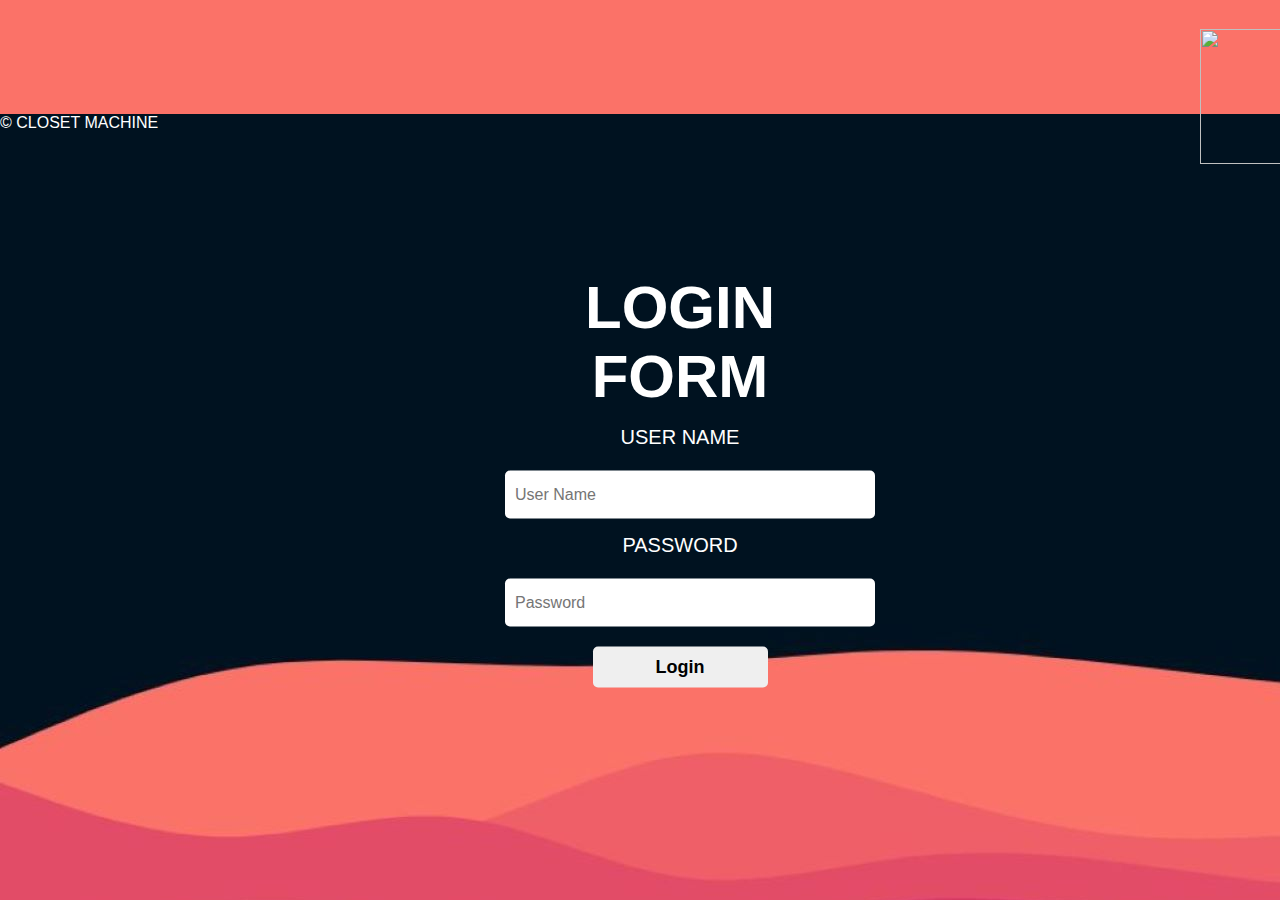
==== index.html @ e809754e "Current Webiste." ====
<!-- Youtube vidoe used : https://www.youtube.com/watch?v=gyXSKhjZfgU -->
<!DOCTYPE html>
<html>
<head>
    <title> Login Form </title>
    <link rel="stylesheet" type="text/css" href="./style.css">
</head>
<header class="paddingleft">
    <img src="vendingbggone.jpg" width="125" height="135" >
</header>
<body>
    <div class="login-form">
        <h2>Login Form</h2>
        <form action="#" method="post">
            <p>User Name</p>
            <input type="text" name="user" placeholder="User Name">
            <p>Password</p>
            <input type="password" name="password" placeholder="Password">
            <button type="submit">Login</button>
        </form>
    </div>
</body>
<footer>
    &copy; CLOSET MACHINE
</footer>
</html>
---- style.css ----
/* Yotube vidoe used:https://www.youtube.com/watch?v=gyXSKhjZfgU */
* {
    padding: 0;
    margin: 0;
    font-family: sans-serif;
}

body {
    background-image: url('waves1.jpg') ;
    background-repeat: no-repeat;
    /* background-size: contain; */
}
footer{
 color: white;
}
header{
    color: black;
    background-color: #FB7268;
    padding-top: 1.8em;
    padding-bottom: 1.8em;
    width: 100%;
    height: 3.5em;
}
.paddingleft {
    padding-left: 75em;
}
.login-form {
    width: 350px;
    top: 50%;
    left: 50%;
    transform: translate(-50%,-50%);
    position: absolute;
    color: #fff;
}

.login-form{
    font-size: 40px;
    text-align: center;
    text-transform: uppercase;
    margin: 40px;
}

.login-form p {
    font-size: 20px;
    margin: 15px 0;
}

.login-form input {
    font-size: 16px;
    width: 100%;
    padding: 15px 10px;
    border: 0;
    outline: none;
    border-radius: 5px;
}

.login-form button{
    font-size: 18px;
    font-weight: bold;
    margin: 20px 0 ;
    padding: 10px 15px;
    width: 50%;
    border-radius: 5px;
    border: 0;
}

.body-inventory {
    margin-top: 30px;
    display: flex;
    flex-direction: column;
    align-items: center;
}
.body-inventory .title-bar {
    background-color: white;
    width: 100%;
    height: 100px;
    display: flex;
    align-items: center;
    justify-content: center;
}
.body-inventory .title-bar .title-string {
    font-size: 50px;
    font-family: 'Gill Sans', sans-serif;
    color: black;
}
.body-inventory .form-log {
    margin-top: 50px;
    background-color: white;
    width: 350px;
    height: 300px;
    display: flex;
    flex-direction: column;
    align-items: center;
    justify-content: space-evenly;
}
.body-inventory .form-log .header {
    font-size: 27px;
    font-family: 'Gill Sans', sans-serif;
}
.body-inventory .form-log .idErr {
    background-color: red;
    width: 270px;
    height: 30px;
    display: flex;
    align-items: center;
    justify-content: center;
}
.body-inventory .form-log .idErr .idErr-msg {
    color: white;
    font-family: 'Gill Sans', sans-serif;
}
.body-inventory .form-log .input .idNum .idNum-header {
    font-size: 17px;
    font-family: 'Gill Sans', sans-serif;
}
.body-inventory .form-log .input .idNum .idNum-input {
    width: 250px;
    height: 30px;
}
.body-inventory .form-log .acc-info .acc-info-btn {
    width: 180px;
    height: 45px;
    font-size: 20px;
    background-color: green;
    border-radius: 1.25rem;
    font-family: 'Gill Sans', sans-serif;
}
.body-inventory .info {
    margin-top: 15px;
    width: 550px;
    height: 200px;
    display: flex;
    align-items: center;
    justify-content: space-evenly;
    background-color: white;
    border-color: white;
    border-radius: 1.25rem;
    border-width: 1px;
}
.body-inventory .info .info-msg {
    width: 300px;
}
.body-inventory .info .info-msg .info-msg-text {
    color: black;
    font-family: 'Gill Sans', sans-serif;
    font-size: 20px;
}
.body-inventory .info .info-btns-container {
    color: black;
    display: flex;
    flex-direction: column;
    align-items: center;
    justify-content: space-evenly;
    height: 200px;
}
.body-inventory .info .info-btns-container .info-btn {
    cursor: pointer;
    width: 100px;
    border-radius: .5rem;
    background: black;
    color: white;
    border: 0;
    font-family: 'Gill Sans', sans-serif;
    font-size: 1rem;
    font-weight: 600;
    text-align: center;
    letter-spacing: 2px;
    transition: all 0.375s;
    margin-left: auto;
    margin-right: auto;
    text-decoration: none;
}
.body-inventory .form {
    margin-top: 50px;
    margin-bottom: 20px;
    border-radius: 1.25rem;
    background-color: white;
    width: 550px;
    height: 600px;
    display: flex;
    flex-direction: column;
    align-items: center;
    justify-content: space-evenly;
}
.body-inventory .form .header-inventory {
    color: black;
    font-size: 27px;
    font-family: 'Gill Sans', sans-serif;
}
.body-inventory .form .idErr {
    position: relative;
    border-radius: .5rem;
    background-color: red;
    width: 270px;
    height: 30px;
    display: flex;
    align-items: center;
    justify-content: center;
}
.body-inventory .form .idErr .idErr-msg {
    color: black;
    font-family: 'Gill Sans', sans-serif;
}
.body-inventory .form .input .input-field .header {
    color: black;
    font-size: 17px;
    font-family: 'Gill Sans', sans-serif;
}
.body-inventory .form .input .input-field .input {
    width: 250px;
    height: 25px;
}
.body-inventory .form .update-acc .update-acc-btn {
    cursor: pointer;
    width: 100px;
    border-radius: .5rem;
    background: black;
    color: white;
    border: 0;
    font-family: 'Gill Sans', sans-serif;
    font-size: 1rem;
    font-weight: 600;
    text-align: center;
    letter-spacing: 2px;
    transition: all 0.375s;
    margin-left: auto;
    margin-right: auto;
}
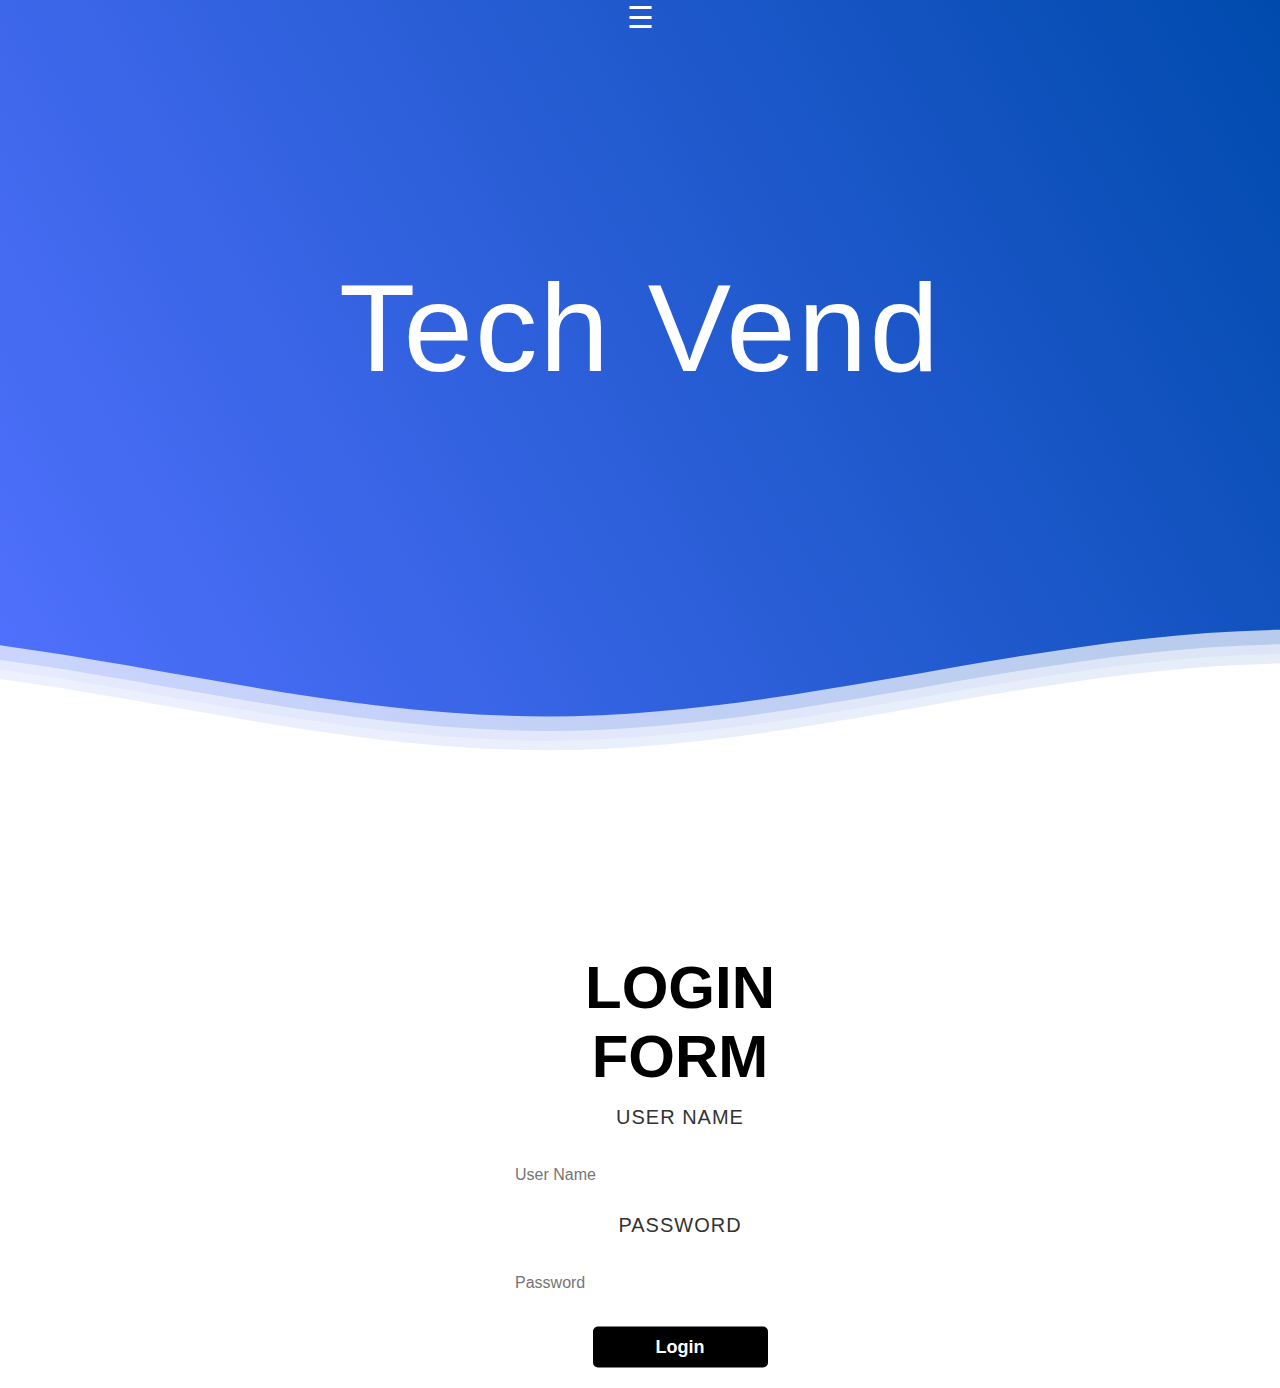
==== commit bf7fc901: "Add files via upload" ====
--- a/index.html
+++ b/index.html
@@ -1,26 +1,93 @@
-<!-- Youtube vidoe used : https://www.youtube.com/watch?v=gyXSKhjZfgU -->
-<!DOCTYPE html>
-<html>
-<head>
-    <title> Login Form </title>
-    <link rel="stylesheet" type="text/css" href="./style.css">
-</head>
-<header class="paddingleft">
-    <img src="vendingbggone.jpg" width="125" height="135" >
-</header>
-<body>
-    <div class="login-form">
-        <h2>Login Form</h2>
-        <form action="#" method="post">
-            <p>User Name</p>
-            <input type="text" name="user" placeholder="User Name">
-            <p>Password</p>
-            <input type="password" name="password" placeholder="Password">
-            <button type="submit">Login</button>
-        </form>
-    </div>
-</body>
-<footer>
-    &copy; CLOSET MACHINE
-</footer>
-</html>
+<!DOCTYPE html>
+<html>
+<head>
+  <title>Home Page</title>
+<meta name="viewport" content="width=device-width, initial-scale=1">
+<link rel="icon" href="https://i.ibb.co/mvPwcjk/Untitled-design-removebg-preview-1.png">
+<link rel="stylesheet" href="style.css">
+
+</head>
+<body>
+ 
+<!-- <div id="myNav" class="overlay">
+  <a href="javascript:void(0)" class="closebtn" onclick="closeNav()">&times;</a>
+  <div class="overlay-content">
+    <a href="index.html">Home</a>
+    <a href="updatedaboutme.html">About Me</a>
+
+    <a href="contactmepage.html">Contact Me</a>
+    <a href="projectspage.html">Projects</a>
+  </div>
+</div> -->
+ 
+<script>
+function openNav() {
+  document.getElementById("myNav").style.width = "100%";
+}
+ 
+function closeNav() {
+  document.getElementById("myNav").style.width = "0%";
+}
+ 
+</script>
+<div class="header">
+ 
+      <span style="font-size:30px;cursor:pointer" onclick="openNav()">&#9776; </span>
+    <div class="inner-header flex">
+      <h1 style="font-size:125px;">Tech Vend </h1>
+    </div>
+   
+    <!--Waves Container-->
+    <div>
+      <svg class="waves" xmlns="http://www.w3.org/2000/svg" xmlns:xlink="http://www.w3.org/1999/xlink" viewBox="0 24 150 28" preserveAspectRatio="none" shape-rendering="auto">
+        <defs>
+          <path id="gentle-wave" d="M-160 44c30 0 58-18 88-18s 58 18 88 18 58-18 88-18 58 18 88 18 v44h-352z" />
+        </defs>
+        <g class="parallax">
+          <use xlink:href="#gentle-wave" x="48" y="0" fill="rgba(255,255,255,0.7" />
+          <use xlink:href="#gentle-wave" x="48" y="3" fill="rgba(255,255,255,0.5)" />
+          <use xlink:href="#gentle-wave" x="48" y="5" fill="rgba(255,255,255,0.3)" />
+          <use xlink:href="#gentle-wave" x="48" y="7" fill="#fff" />
+        </g>
+      </svg>
+    </div>
+   
+    </div>
+    <div class="login-form">
+      <h2>Login Form</h2>
+      <form action="#" method="post">
+          <p>User Name</p>
+          <input type="text" name="user" placeholder="User Name">
+          <p>Password</p>
+          <input type="password" name="password" placeholder="Password">
+          <button type="submit">Login</button>
+      </form>
+    </div>
+   
+    <div class="content flex">
+     
+    </div> 
+            
+    <button onclick="topFunction()" id="myBtn" title="Go to top">Top</button>
+ 
+     
+     <svg width="100%" height="100%" id="svg" viewBox="0 0 1440 500" xmlns="http://www.w3.org/2000/svg" class="transition duration-300 ease-in-out delay-150">
+    <defs>
+      <linearGradient id="gradient" x1="0%" y1="50%" x2="100%" y2="50%"><stop offset="5%" stop-color="#5521ff88">
+
+      </stop>
+      <stop offset="95%" stop-color="#004aad88">
+
+      </stop></linearGradient>
+    </defs>
+
+    <defs>
+      <linearGradient id="gradient" x1="0%" y1="50%" x2="100%" y2="50%"><stop offset="5%" stop-color="#5521ffff"></stop><stop offset="95%" stop-color="#004aadff">
+
+      </stop>
+    </linearGradient>
+  </defs>
+  
+</svg>
+</body>
+</html>
--- a/style.css
+++ b/style.css
@@ -1,228 +1,525 @@
-/* Yotube vidoe used:https://www.youtube.com/watch?v=gyXSKhjZfgU */
 * {
-    padding: 0;
-    margin: 0;
-    font-family: sans-serif;
+  padding: 0;
+  margin: 0;
+  font-family: sans-serif;
 }
 
 body {
-    background-image: url('waves1.jpg') ;
-    background-repeat: no-repeat;
-    /* background-size: contain; */
-}
-footer{
- color: white;
-}
+  font-family: 'Lato', sans-serif;
+}
+ 
+.overlay {
+  height: 100%;
+  width: 0;
+  position: fixed;
+  z-index: 1;
+  top: 0;
+  left: 0;
+  background-color: rgb(0, 0, 0);
+  background-color: rgba(0, 0, 0, 0.9);
+  overflow-x: hidden;
+  transition: 0.5s;
+}
+
+.login-form {
+  width: 350px;
+  top: 50%;
+  left: 50%;
+  transform: translate(-50%,-50%);
+  position: absolute;
+  color: #000;
+  padding-top: 34em;
+  border-radius: 5em;
+}
+
+.login-form{
+  font-size: 40px;
+  text-align: center;
+  text-transform: uppercase;
+  margin: 40px;
+}
+
+.login-form p {
+  font-size: 20px;
+  margin: 15px 0;
+}
+
+.login-form input {
+  font-size: 16px;
+  width: 100%;
+  padding: 15px 10px;
+  border: 0;
+  outline: none;
+  border-radius: 5px;
+  color: #000;
+}
+
+.login-form button{
+  font-size: 18px;
+  font-weight: bold;
+  margin: 20px 0 ;
+  padding: 10px 15px;
+  width: 50%;
+  border-radius: 5px;
+  border: 0;
+}
+
+.overlay-content {
+  position: relative;
+  top: 25%;
+  width: 100%;
+  text-align: center;
+  margin-top: 30px;
+}
+ 
+.overlay a {
+  padding: 8px;
+  text-decoration: none;
+  font-size: 36px;
+  color: #f5fdff;
+  display: block;
+  transition: 0.3s;
+}
+
+.body-inventory {
+  margin-top: 30px;
+  display: flex;
+  flex-direction: column;
+  align-items: center;
+}
+.body-inventory .title-bar {
+  background-color: white;
+  width: 100%;
+  height: 100px;
+  display: flex;
+  align-items: center;
+  justify-content: center;
+}
+.body-inventory .title-bar .title-string {
+  font-size: 50px;
+  font-family: 'Gill Sans', sans-serif;
+  color: black;
+}
+.body-inventory .form-log {
+  margin-top: 50px;
+  background-color: white;
+  width: 350px;
+  height: 300px;
+  display: flex;
+  flex-direction: column;
+  align-items: center;
+  justify-content: space-evenly;
+}
+.body-inventory .form-log .header {
+  font-size: 27px;
+  font-family: 'Gill Sans', sans-serif;
+}
+.body-inventory .form-log .idErr {
+  background-color: red;
+  width: 270px;
+  height: 30px;
+  display: flex;
+  align-items: center;
+  justify-content: center;
+}
+.body-inventory .form-log .idErr .idErr-msg {
+  color: white;
+  font-family: 'Gill Sans', sans-serif;
+}
+.body-inventory .form-log .input .idNum .idNum-header {
+  font-size: 17px;
+  font-family: 'Gill Sans', sans-serif;
+}
+.body-inventory .form-log .input .idNum .idNum-input {
+  width: 250px;
+  height: 30px;
+}
+.body-inventory .form-log .acc-info .acc-info-btn {
+  width: 180px;
+  height: 45px;
+  font-size: 20px;
+  background-color: green;
+  border-radius: 1.25rem;
+  font-family: 'Gill Sans', sans-serif;
+}
+.body-inventory .info {
+  margin-top: 15px;
+  width: 550px;
+  height: 200px;
+  display: flex;
+  align-items: center;
+  justify-content: space-evenly;
+  background-color: #4269EE;
+  border-color: black;
+  border-radius: 1.25rem;
+  border-width: 1px;
+}
+.body-inventory .info .info-msg {
+  width: 300px;
+}
+.body-inventory .info .info-msg .info-msg-text {
+  color: black;
+  font-family: 'Gill Sans', sans-serif;
+  font-size: 20px;
+}
+.body-inventory .info .info-btns-container {
+  color: black;
+  display: flex;
+  flex-direction: column;
+  align-items: center;
+  justify-content: space-evenly;
+  height: 200px;
+}
+.body-inventory .info .info-btns-container .info-btn {
+  cursor: pointer;
+  width: 100px;
+  border-radius: .5rem;
+  background: black;
+  color: white;
+  border: 0;
+  font-family: 'Gill Sans', sans-serif;
+  font-size: 1rem;
+  font-weight: 600;
+  text-align: center;
+  letter-spacing: 2px;
+  transition: all 0.375s;
+  margin-left: auto;
+  margin-right: auto;
+  text-decoration: none;
+}
+.body-inventory .form {
+  margin-top: 50px;
+  margin-bottom: 20px;
+  border-radius: 1.25rem;
+  background-color: #4269EE;
+  width: 550px;
+  height: 600px;
+  display: flex;
+  flex-direction: column;
+  align-items: center;
+  justify-content: space-evenly;
+}
+.body-inventory .form .header-inventory {
+  color: black;
+  font-size: 27px;
+  font-family: 'Gill Sans', sans-serif;
+}
+.body-inventory .form .idErr {
+  position: relative;
+  border-radius: .5rem;
+  background-color: red;
+  width: 270px;
+  height: 30px;
+  display: flex;
+  align-items: center;
+  justify-content: center;
+}
+.body-inventory .form .idErr .idErr-msg {
+  color: black;
+  font-family: 'Gill Sans', sans-serif;
+}
+.body-inventory .form .input .input-field .header {
+  color: black;
+  font-size: 17px;
+  font-family: 'Gill Sans', sans-serif;
+}
+.body-inventory .form .input .input-field .input {
+  width: 250px;
+  height: 25px;
+}
+.body-inventory .form .update-acc .update-acc-btn {
+  cursor: pointer;
+  width: 100px;
+  border-radius: .5rem;
+  background: black;
+  color: white;
+  border: 0;
+  font-family: 'Gill Sans', sans-serif;
+  font-size: 1rem;
+  font-weight: 600;
+  text-align: center;
+  letter-spacing: 2px;
+  transition: all 0.375s;
+  margin-left: auto;
+  margin-right: auto;
+}
+
+
+
+border{
+color: white
+}
+
+.overlay a:hover, .overlay a:focus {
+  color: #f1f1f1;
+}
+ 
+.overlay .closebtn {
+  position: absolute;
+  top: 20px;
+  right: 45px;
+  font-size: 60px;
+}
+body{
+    background-color: #ffffff;
+    margin:0;
+    font-family: Arial, Helvetica, sans-serif;
+    font-size: 20px;
+}
+
+h2{
+  text-align: center;
+}
+
+table{
+  margin: auto;
+  width: 90%;
+  border-spacing: 0;
+  background-color:#4269EE;
+  align-content: center;
+}
+
+td,th{
+  padding-top: 5em;
+  padding: 10px;
+  align-content: center;
+}
+
+tr:nth-last-of-type(odd){
+  background-color: #1B57C9	  ;
+}
+
 header{
+  color: black;
+  background-color: #FB7268;
+  padding-top: 1.8em;
+  padding-bottom: 1.8em;
+  width: 20%; /*keep this width fixes white space*/
+  height: 3.5em;
+}
+
+@media screen and (max-height: 450px) {
+  .overlay a {font-size: 20px}
+  .overlay .closebtn {
+  font-size: 40px;
+  top: 15px;
+  right: 35px;
+  }
+}
+
+.opennav{
+    float:left;
+}
+
+@import url(//fonts.googleapis.com/css?family=Lato:300:400);
+ 
+
+ 
+h1 {
+font-family: 'Lato', sans-serif;
+font-weight:300;
+letter-spacing: 2px;
+font-size:48px;
+}
+p {
+font-family: 'Lato', sans-serif;
+letter-spacing: 1px;
+font-size:14px;
+color: #333333;
+}
+ 
+.header {
+position:relative;
+text-align:center;
+background: linear-gradient(60deg, #5271ff 0%, #004aad 100%);
+color:white;
+}
+.logo {
+width:50px;
+fill:white;
+padding-right:15px;
+display:inline-block;
+vertical-align: middle;
+}
+ 
+.inner-header {
+height:65vh;
+width:100%;
+margin: 0;
+padding: 0;
+}
+ 
+.flex { /*Flexbox for containers*/
+display: flex;
+justify-content: center;
+align-items: center;
+text-align: center;
+}
+ 
+.waves {
+position:relative;
+width: 100%;
+height:15vh;
+margin-bottom:-7px; /*Fix for safari gap*/
+min-height:100px;
+max-height:150px;
+}
+ 
+.content {
+position:relative;
+height:20vh;
+text-align:center;
+background-color: white;
+}
+ 
+/* Animation */
+ 
+.parallax > use {
+animation: move-forever 25s cubic-bezier(.55,.5,.45,.5)     infinite;
+}
+.parallax > use:nth-child(1) {
+animation-delay: -2s;
+animation-duration: 7s;
+}
+.parallax > use:nth-child(2) {
+animation-delay: -3s;
+animation-duration: 10s;
+}
+.parallax > use:nth-child(3) {
+animation-delay: -4s;
+animation-duration: 13s;
+}
+.parallax > use:nth-child(4) {
+animation-delay: -5s;
+animation-duration: 20s;
+}
+@keyframes move-forever {
+0% {
+transform: translate3d(-90px,0,0);
+}
+100% {
+transform: translate3d(85px,0,0);
+}
+}
+/*Shrinking for mobile*/
+@media (max-width: 768px) {
+.waves {
+height:40px;
+min-height:40px;
+}
+.content {
+height:30vh;
+}
+h1 {
+font-size:24px;
+}
+}
+
+.card {
+    box-shadow: 0 4px 8px 0 rgba(0, 0, 0, 0.2);
+    max-width: 300px;
+    margin: auto;
+    text-align: center;
+    font-family: arial;
+  }
+  
+  .title {
+    color: grey;
+    font-size: 18px;
+  }
+  
+  button {
+    border: none;
+    outline: 0;
+    display: inline-block;
+    padding: 8px;
+    color: white;
+    background-color: #000;
+    text-align: center;
+    cursor: pointer;
+    width: 100%;
+    font-size: 18px;
+  }
+  
+  a {
+    text-decoration: none;
+    font-size: 22px;
     color: black;
-    background-color: #FB7268;
-    padding-top: 1.8em;
-    padding-bottom: 1.8em;
-    width: 100%;
-    height: 3.5em;
-}
-.paddingleft {
-    padding-left: 75em;
-}
-.login-form {
-    width: 350px;
-    top: 50%;
-    left: 50%;
-    transform: translate(-50%,-50%);
-    position: absolute;
-    color: #fff;
-}
-
-.login-form{
-    font-size: 40px;
+  }
+  
+  button:hover, a:hover {
+    opacity: 0.7;
+  }
+
+/* nonsense */
+
+#myBtn {
+    width:65px;
+   display: none;
+   position: fixed;
+   bottom: 20px;
+   right: 30px;
+   z-index: 99;
+   font-size: 18px;
+   border: none;
+   outline: none;
+   background-color: #fe6d73;
+   color: white;
+   cursor: pointer;
+   padding: 15px;
+   border-radius: 4px;
+ }
+ 
+ #myBtn:hover {
+   background-color: #ffcb77;
+ }
+
+ /* waves */
+ .path-0{
+    animation:pathAnim-0 4s;
+    animation-timing-function: linear;
+    animation-iteration-count: infinite;
+  }
+  h1{
     text-align: center;
-    text-transform: uppercase;
-    margin: 40px;
-}
-
-.login-form p {
-    font-size: 20px;
-    margin: 15px 0;
-}
-
-.login-form input {
-    font-size: 16px;
-    width: 100%;
-    padding: 15px 10px;
-    border: 0;
-    outline: none;
-    border-radius: 5px;
-}
-
-.login-form button{
-    font-size: 18px;
-    font-weight: bold;
-    margin: 20px 0 ;
-    padding: 10px 15px;
-    width: 50%;
-    border-radius: 5px;
-    border: 0;
-}
-
-.body-inventory {
-    margin-top: 30px;
-    display: flex;
-    flex-direction: column;
-    align-items: center;
-}
-.body-inventory .title-bar {
-    background-color: white;
-    width: 100%;
-    height: 100px;
-    display: flex;
-    align-items: center;
-    justify-content: center;
-}
-.body-inventory .title-bar .title-string {
-    font-size: 50px;
-    font-family: 'Gill Sans', sans-serif;
-    color: black;
-}
-.body-inventory .form-log {
-    margin-top: 50px;
-    background-color: white;
-    width: 350px;
-    height: 300px;
-    display: flex;
-    flex-direction: column;
-    align-items: center;
-    justify-content: space-evenly;
-}
-.body-inventory .form-log .header {
-    font-size: 27px;
-    font-family: 'Gill Sans', sans-serif;
-}
-.body-inventory .form-log .idErr {
-    background-color: red;
-    width: 270px;
-    height: 30px;
-    display: flex;
-    align-items: center;
-    justify-content: center;
-}
-.body-inventory .form-log .idErr .idErr-msg {
-    color: white;
-    font-family: 'Gill Sans', sans-serif;
-}
-.body-inventory .form-log .input .idNum .idNum-header {
-    font-size: 17px;
-    font-family: 'Gill Sans', sans-serif;
-}
-.body-inventory .form-log .input .idNum .idNum-input {
-    width: 250px;
-    height: 30px;
-}
-.body-inventory .form-log .acc-info .acc-info-btn {
-    width: 180px;
-    height: 45px;
-    font-size: 20px;
-    background-color: green;
-    border-radius: 1.25rem;
-    font-family: 'Gill Sans', sans-serif;
-}
-.body-inventory .info {
-    margin-top: 15px;
-    width: 550px;
-    height: 200px;
-    display: flex;
-    align-items: center;
-    justify-content: space-evenly;
-    background-color: white;
-    border-color: white;
-    border-radius: 1.25rem;
-    border-width: 1px;
-}
-.body-inventory .info .info-msg {
-    width: 300px;
-}
-.body-inventory .info .info-msg .info-msg-text {
-    color: black;
-    font-family: 'Gill Sans', sans-serif;
-    font-size: 20px;
-}
-.body-inventory .info .info-btns-container {
-    color: black;
-    display: flex;
-    flex-direction: column;
-    align-items: center;
-    justify-content: space-evenly;
-    height: 200px;
-}
-.body-inventory .info .info-btns-container .info-btn {
-    cursor: pointer;
-    width: 100px;
-    border-radius: .5rem;
-    background: black;
-    color: white;
-    border: 0;
-    font-family: 'Gill Sans', sans-serif;
-    font-size: 1rem;
-    font-weight: 600;
-    text-align: center;
-    letter-spacing: 2px;
-    transition: all 0.375s;
-    margin-left: auto;
-    margin-right: auto;
-    text-decoration: none;
-}
-.body-inventory .form {
-    margin-top: 50px;
-    margin-bottom: 20px;
-    border-radius: 1.25rem;
-    background-color: white;
-    width: 550px;
-    height: 600px;
-    display: flex;
-    flex-direction: column;
-    align-items: center;
-    justify-content: space-evenly;
-}
-.body-inventory .form .header-inventory {
-    color: black;
-    font-size: 27px;
-    font-family: 'Gill Sans', sans-serif;
-}
-.body-inventory .form .idErr {
-    position: relative;
-    border-radius: .5rem;
-    background-color: red;
-    width: 270px;
-    height: 30px;
-    display: flex;
-    align-items: center;
-    justify-content: center;
-}
-.body-inventory .form .idErr .idErr-msg {
-    color: black;
-    font-family: 'Gill Sans', sans-serif;
-}
-.body-inventory .form .input .input-field .header {
-    color: black;
-    font-size: 17px;
-    font-family: 'Gill Sans', sans-serif;
-}
-.body-inventory .form .input .input-field .input {
-    width: 250px;
-    height: 25px;
-}
-.body-inventory .form .update-acc .update-acc-btn {
-    cursor: pointer;
-    width: 100px;
-    border-radius: .5rem;
-    background: black;
-    color: white;
-    border: 0;
-    font-family: 'Gill Sans', sans-serif;
-    font-size: 1rem;
-    font-weight: 600;
-    text-align: center;
-    letter-spacing: 2px;
-    transition: all 0.375s;
-    margin-left: auto;
-    margin-right: auto;
-}+}
+  @keyframes pathAnim-0{
+    0%{
+      d: path("M 0,500 C 0,500 0,166 0,166 C 124.11483253588517,134.94736842105263 248.22966507177034,103.89473684210526 339,125 C 429.77033492822966,146.10526315789474 487.1961722488038,219.36842105263156 568,227 C 648.8038277511962,234.63157894736844 752.9856459330143,176.63157894736844 863,147 C 973.0143540669857,117.36842105263156 1088.8612440191387,116.10526315789474 1186,124 C 1283.1387559808613,131.89473684210526 1361.5693779904307,148.94736842105263 1440,166 C 1440,166 1440,500 1440,500 Z");
+    }
+    25%{
+      d: path("M 0,500 C 0,500 0,166 0,166 C 119.08133971291866,150.53588516746413 238.16267942583733,135.07177033492823 330,134 C 421.8373205741627,132.92822966507177 486.43062200956933,146.24880382775117 565,135 C 643.5693779904307,123.75119617224883 736.1148325358853,87.93301435406701 835,108 C 933.8851674641147,128.066985645933 1039.11004784689,204.01913875598086 1141,223 C 1242.88995215311,241.98086124401914 1341.4449760765551,203.99043062200957 1440,166 C 1440,166 1440,500 1440,500 Z");
+    }
+    50%{
+      d: path("M 0,500 C 0,500 0,166 0,166 C 94.50717703349281,136.7464114832536 189.01435406698562,107.49282296650719 295,122 C 400.9856459330144,136.5071770334928 518.4497607655502,194.77511961722487 619,201 C 719.5502392344498,207.22488038277513 803.1866028708134,161.4066985645933 894,152 C 984.8133971291866,142.5933014354067 1082.8038277511962,169.5980861244019 1175,178 C 1267.1961722488038,186.4019138755981 1353.598086124402,176.20095693779905 1440,166 C 1440,166 1440,500 1440,500 Z");
+    }
+    75%{
+      d: path("M 0,500 C 0,500 0,166 0,166 C 99.69377990430621,177.96172248803828 199.38755980861242,189.92344497607655 281,189 C 362.6124401913876,188.07655502392345 426.1435406698565,174.26794258373204 526,160 C 625.8564593301435,145.73205741626796 762.0382775119616,131.00478468899524 883,149 C 1003.9617224880384,166.99521531100476 1109.7033492822968,217.71291866028707 1200,226 C 1290.2966507177032,234.28708133971293 1365.1483253588517,200.14354066985646 1440,166 C 1440,166 1440,500 1440,500 Z");
+    }
+    100%{
+      d: path("M 0,500 C 0,500 0,166 0,166 C 124.11483253588517,134.94736842105263 248.22966507177034,103.89473684210526 339,125 C 429.77033492822966,146.10526315789474 487.1961722488038,219.36842105263156 568,227 C 648.8038277511962,234.63157894736844 752.9856459330143,176.63157894736844 863,147 C 973.0143540669857,117.36842105263156 1088.8612440191387,116.10526315789474 1186,124 C 1283.1387559808613,131.89473684210526 1361.5693779904307,148.94736842105263 1440,166 C 1440,166 1440,500 1440,500 Z");
+    }
+  }
+
+  .path-1{
+    animation:pathAnim-1 4s;
+    animation-timing-function: linear;
+    animation-iteration-count: infinite;
+  }
+  @keyframes pathAnim-1{
+    0%{
+      d: path("M 0,500 C 0,500 0,333 0,333 C 113.3397129186603,334.4162679425838 226.6794258373206,335.8325358851675 327,345 C 427.3205741626794,354.1674641148325 514.6220095693781,371.0861244019139 601,369 C 687.3779904306219,366.9138755980861 772.8325358851675,345.82296650717706 853,338 C 933.1674641148325,330.17703349282294 1008.0478468899521,335.622009569378 1105,337 C 1201.952153110048,338.377990430622 1320.976076555024,335.688995215311 1440,333 C 1440,333 1440,500 1440,500 Z");
+    }
+    25%{
+      d: path("M 0,500 C 0,500 0,333 0,333 C 95.26315789473685,303.62200956937795 190.5263157894737,274.24401913875596 274,287 C 357.4736842105263,299.75598086124404 429.1578947368421,354.6459330143541 539,368 C 648.8421052631579,381.3540669856459 796.8421052631579,353.17224880382776 892,333 C 987.1578947368421,312.82775119617224 1029.4736842105262,300.6650717703349 1112,302 C 1194.5263157894738,303.3349282296651 1317.2631578947369,318.16746411483257 1440,333 C 1440,333 1440,500 1440,500 Z");
+    }
+    50%{
+      d: path("M 0,500 C 0,500 0,333 0,333 C 78.57416267942583,344.4354066985646 157.14832535885165,355.87081339712915 254,365 C 350.85167464114835,374.12918660287085 465.98086124401914,380.9521531100479 580,388 C 694.0191387559809,395.0478468899521 806.9282296650717,402.3205741626794 910,393 C 1013.0717703349283,383.6794258373206 1106.3062200956938,357.76555023923447 1193,345 C 1279.6937799043062,332.23444976076553 1359.846889952153,332.61722488038276 1440,333 C 1440,333 1440,500 1440,500 Z");
+    }
+    75%{
+      d: path("M 0,500 C 0,500 0,333 0,333 C 77.91387559808612,300.7799043062201 155.82775119617224,268.5598086124402 255,279 C 354.17224880382776,289.4401913875598 474.6028708133971,342.5406698564593 582,350 C 689.3971291866029,357.4593301435407 783.7607655502393,319.2775119617225 885,307 C 986.2392344497607,294.7224880382775 1094.354066985646,308.3492822966507 1188,317 C 1281.645933014354,325.6507177033493 1360.822966507177,329.32535885167465 1440,333 C 1440,333 1440,500 1440,500 Z");
+    }
+    100%{
+      d: path("M 0,500 C 0,500 0,333 0,333 C 113.3397129186603,334.4162679425838 226.6794258373206,335.8325358851675 327,345 C 427.3205741626794,354.1674641148325 514.6220095693781,371.0861244019139 601,369 C 687.3779904306219,366.9138755980861 772.8325358851675,345.82296650717706 853,338 C 933.1674641148325,330.17703349282294 1008.0478468899521,335.622009569378 1105,337 C 1201.952153110048,338.377990430622 1320.976076555024,335.688995215311 1440,333 C 1440,333 1440,500 1440,500 Z");
+    }
+  }